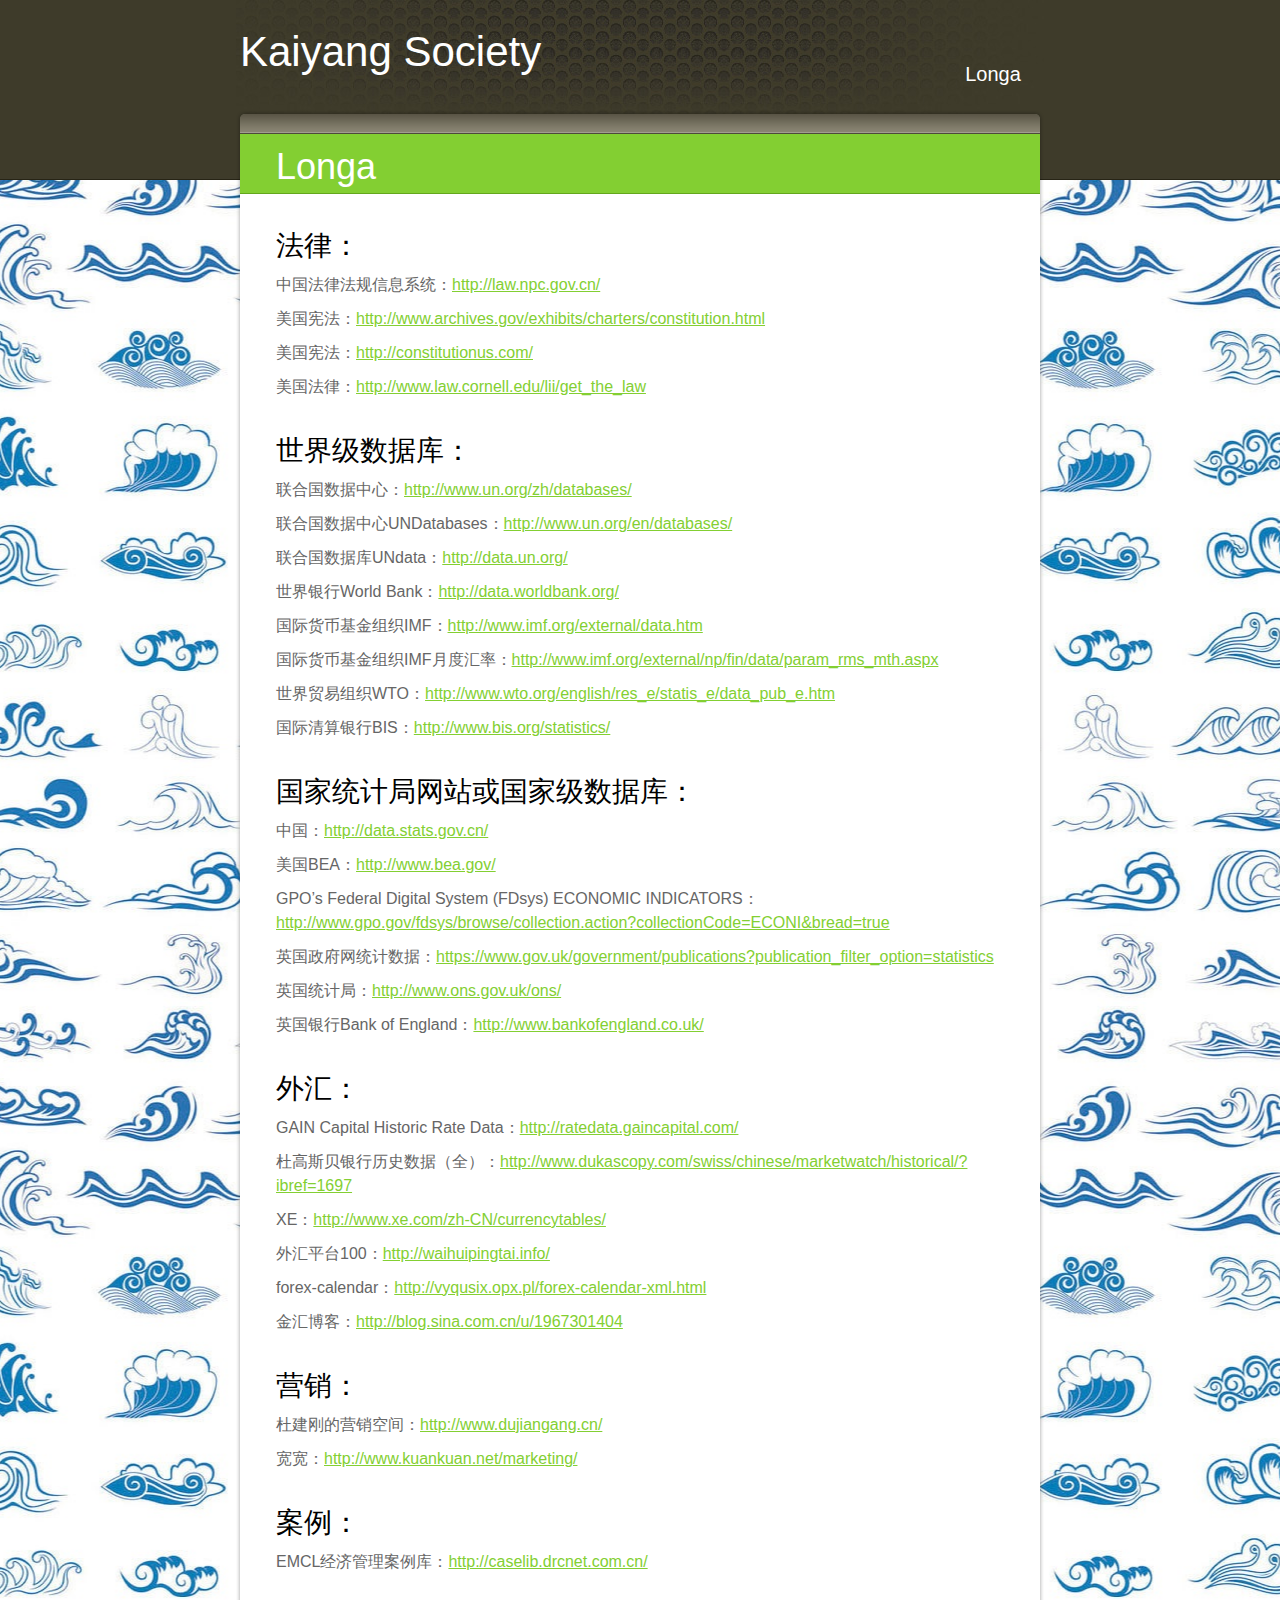
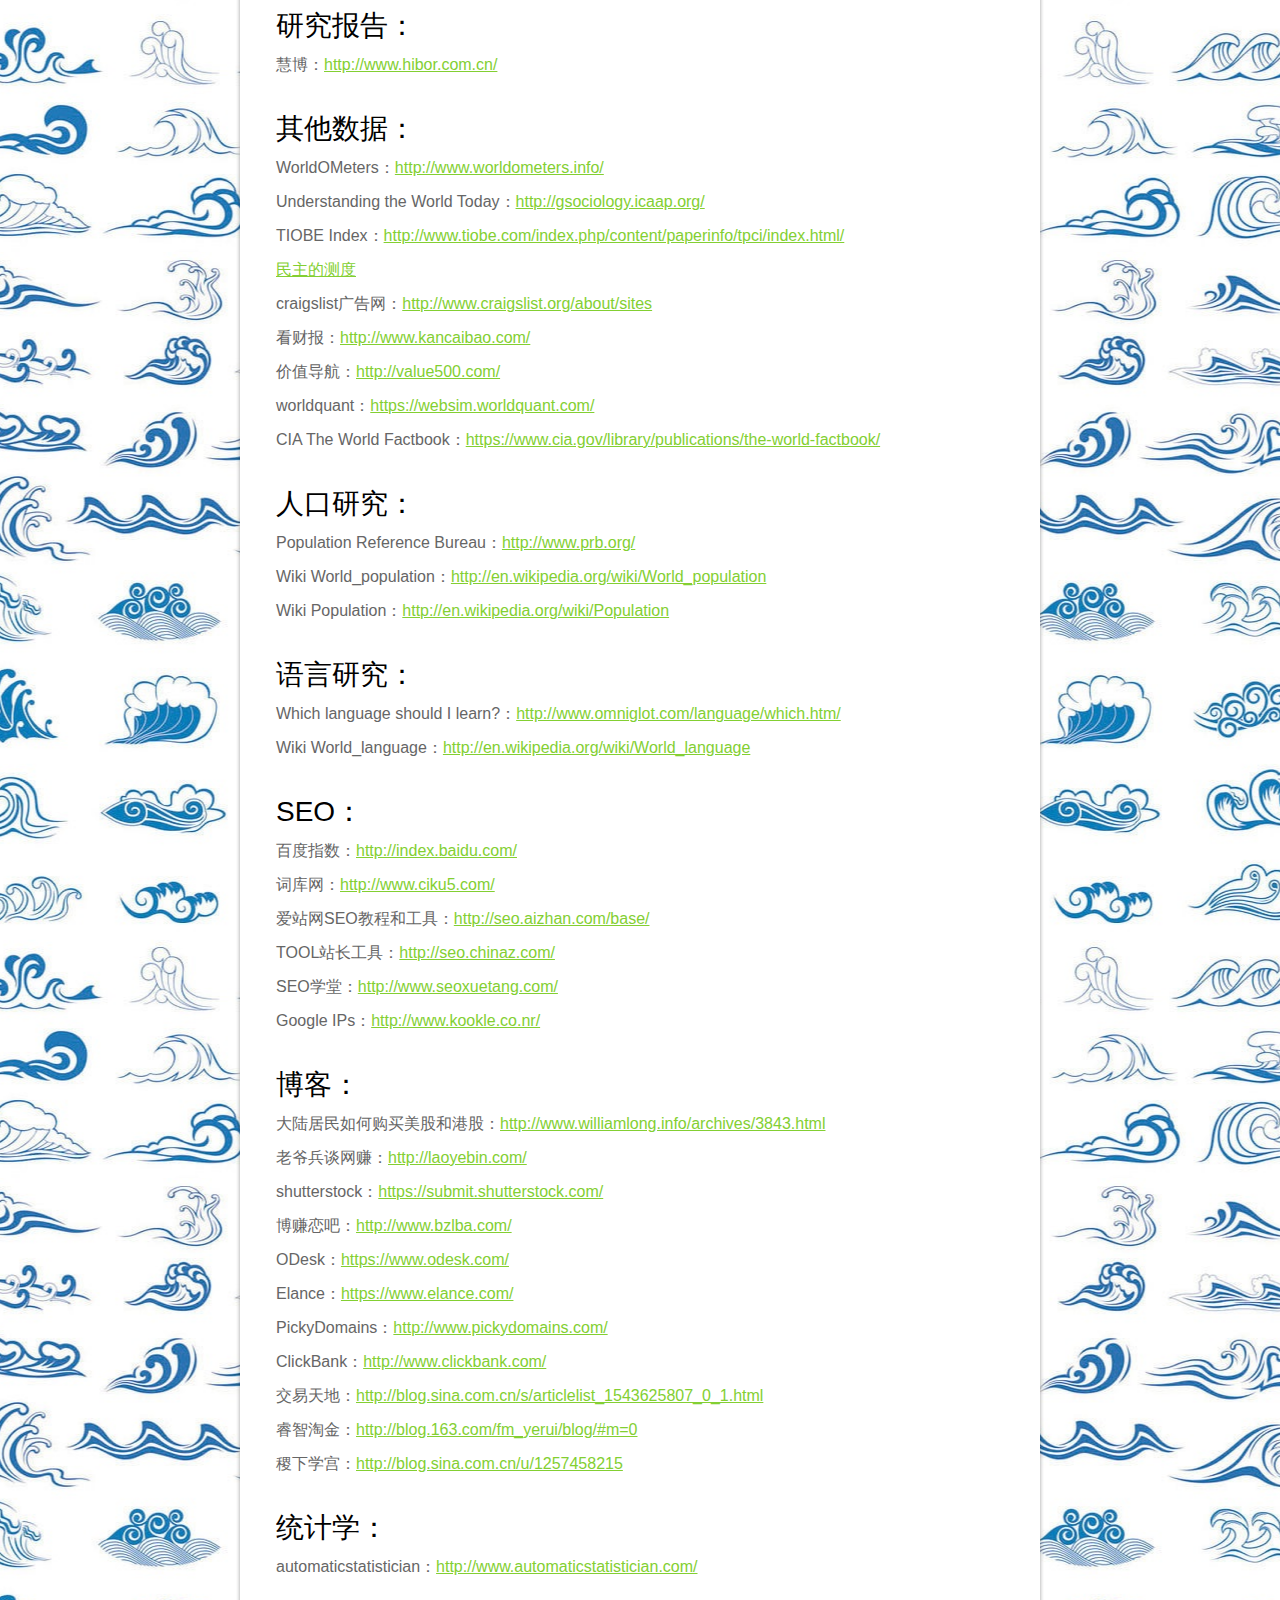
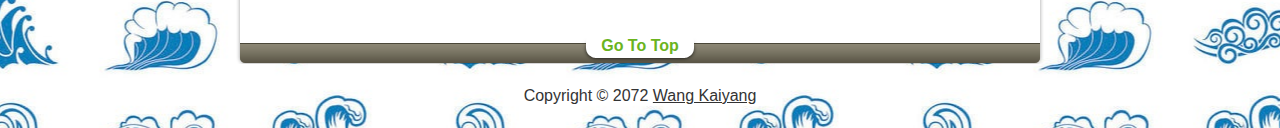
==== society/index.html @ ff24c3ab "BAE的网站" ====
<!DOCTYPE html PUBLIC "-//W3C//DTD XHTML 1.0 Transitional//EN" "http://www.w3.org/TR/xhtml1/DTD/xhtml1-transitional.dtd">
<html xmlns="http://www.w3.org/1999/xhtml">

<head>
	<meta http-equiv="Content-Type" content="text/html; charset=utf-8" />
	<meta name="viewport" content="initial-scale=1">
	
	<link rel="shortcut icon" href="../favicon.ico">
	<title>Kaiyang Society</title>
	<meta name="keywords" content="essence; society; economics; finance; Wang Kaiyang; Caius Asinius Pullus" />
	<meta name="description" content="This page is about essence,especially about what the society is like." />
    <meta name="robots" content="none">  
    <meta name="author" content="none">
	
	<link href="../css/templatemo_style.css" rel="stylesheet" type="text/css" />
	<link href='../fonts/fontsgoogleapis.css' rel='stylesheet' type='text/css'>
</head>

<body>

<span id="top"></span>
<div id="templatemo_body_wrapper">
<div id="templatemo_wrapper">
<div id="templatemo_header">
    <div id="site_title">
        <h1><font color="white">Kaiyang Society</font></h1>
    </div>
    <div id="templatemo_menu">
        <ul>
            <li><a href="#longa">Longa</a></li>
        </ul>
    </div> <!-- end of templatemo_menu -->
</div> <!-- end of header -->
    
<div id="templatemo_main">
        
    <div id="longa" class="content_top"></div>
    <div class="content_box">
        <div class="content_title content_ctf"><h2>Longa</h2></div>
        <div class="content">
		
			<h3>法律：</h3>
			<p>中国法律法规信息系统：<a href="http://law.npc.gov.cn/" target="_blank">http://law.npc.gov.cn/</a></p>
			<p>美国宪法：<a href="http://www.archives.gov/exhibits/charters/constitution.html" target="_blank">http://www.archives.gov/exhibits/charters/constitution.html</a></p>
			<p>美国宪法：<a href="http://constitutionus.com/" target="_blank">http://constitutionus.com/</a></p>
			<p>美国法律：<a href="http://www.law.cornell.edu/lii/get_the_law" target="_blank">http://www.law.cornell.edu/lii/get_the_law</a></p>
			<div class="cleaner h30"></div>
		
			<h3>世界级数据库：</h3>
			<p>联合国数据中心：<a href="http://www.un.org/zh/databases/" target="_blank">http://www.un.org/zh/databases/</a></p>
			<p>联合国数据中心UNDatabases：<a href="http://www.un.org/en/databases/" target="_blank">http://www.un.org/en/databases/</a></p>
			<p>联合国数据库UNdata：<a href="http://data.un.org/" target="_blank">http://data.un.org/</a></p>
            <p>世界银行World Bank：<a href="http://data.worldbank.org/" target="_blank">http://data.worldbank.org/</a></p>
            <p>国际货币基金组织IMF：<a href="http://www.imf.org/external/data.htm" target="_blank">http://www.imf.org/external/data.htm</a></p>
			<p>国际货币基金组织IMF月度汇率：<a href="http://www.imf.org/external/np/fin/data/param_rms_mth.aspx" target="_blank">http://www.imf.org/external/np/fin/data/param_rms_mth.aspx</a></p>
			<p>世界贸易组织WTO：<a href="http://www.wto.org/english/res_e/statis_e/data_pub_e.htm" target="_blank">http://www.wto.org/english/res_e/statis_e/data_pub_e.htm</a></p>
			<p>国际清算银行BIS：<a href="http://www.bis.org/statistics/" target="_blank">http://www.bis.org/statistics/</a></p>
			<div class="cleaner h30"></div>
		
			<h3>国家统计局网站或国家级数据库：</h3>
            <p>中国：<a href="http://data.stats.gov.cn/" target="_blank">http://data.stats.gov.cn/</a></p>
            <p>美国BEA：<a href="http://www.bea.gov/" target="_blank">http://www.bea.gov/</a></p>
			<p>GPO’s Federal Digital System (FDsys) ECONOMIC INDICATORS：<a href="http://www.gpo.gov/fdsys/browse/collection.action?collectionCode=ECONI&bread=true" target="_blank">http://www.gpo.gov/fdsys/browse/collection.action?collectionCode=ECONI&bread=true</a></p>
			<p>英国政府网统计数据：<a href="https://www.gov.uk/government/publications?publication_filter_option=statistics" target="_blank">https://www.gov.uk/government/publications?publication_filter_option=statistics</a></p>
			<p>英国统计局：<a href="http://www.ons.gov.uk/ons/" target="_blank">http://www.ons.gov.uk/ons/</a></p>
			<p>英国银行Bank of England：<a href="http://www.bankofengland.co.uk/" target="_blank">http://www.bankofengland.co.uk/</a></p>
			<div class="cleaner h30"></div>
			
			<h3>外汇：</h3>
			<p>GAIN Capital Historic Rate Data：<a href="http://ratedata.gaincapital.com/" target="_blank">http://ratedata.gaincapital.com/</a></p>
			<p>杜高斯贝银行历史数据（全）：<a href="http://www.dukascopy.com/swiss/chinese/marketwatch/historical/?ibref=1697" target="_blank">http://www.dukascopy.com/swiss/chinese/marketwatch/historical/?ibref=1697</a></p>
			<p>XE：<a href="http://www.xe.com/zh-CN/currencytables/" target="_blank">http://www.xe.com/zh-CN/currencytables/</a></p>
			<p>外汇平台100：<a href="http://waihuipingtai.info/" target="_blank">http://waihuipingtai.info/</a></p>
			<p>forex-calendar：<a href="http://vyqusix.opx.pl/forex-calendar-xml.html" target="_blank">http://vyqusix.opx.pl/forex-calendar-xml.html</a></p>
			<p>金汇博客：<a href="http://blog.sina.com.cn/u/1967301404" target="_blank">http://blog.sina.com.cn/u/1967301404</a></p>
			<div class="cleaner h30"></div>
			
			<h3>营销：</h3>
            <p>杜建刚的营销空间：<a href="http://www.dujiangang.cn/" target="_blank">http://www.dujiangang.cn/</a></p>
			<p>宽宽：<a href="http://www.kuankuan.net/marketing/" target="_blank">http://www.kuankuan.net/marketing/</a></p>
			<div class="cleaner h30"></div>
			
			<h3>案例：</h3>
            <p>EMCL经济管理案例库：<a href="http://caselib.drcnet.com.cn/" target="_blank">http://caselib.drcnet.com.cn/</a></p>
			<div class="cleaner h30"></div>
			
			<h3>研究报告：</h3>
            <p>慧博：<a href="http://www.hibor.com.cn/" target="_blank">http://www.hibor.com.cn/</a></p>
			<div class="cleaner h30"></div>
			
			<h3>其他数据：</h3>
			<p>WorldOMeters：<a href="http://www.worldometers.info/" target="_blank">http://www.worldometers.info/</a></p>
			<p>Understanding the World Today：<a href="http://gsociology.icaap.org/" target="_blank">http://gsociology.icaap.org/</a></p>
            <p>TIOBE Index：<a href="http://www.tiobe.com/index.php/content/paperinfo/tpci/index.html/" target="_blank">http://www.tiobe.com/index.php/content/paperinfo/tpci/index.html/</a></p>
            <p><a href="民主的测度.pdf" target="_blank">民主的测度</a></p>
			<p>craigslist广告网：<a href="http://www.craigslist.org/about/sites" target="_blank">http://www.craigslist.org/about/sites</a></p>
			<p>看财报：<a href="http://www.kancaibao.com/" target="_blank">http://www.kancaibao.com/</a></p>
			<p>价值导航：<a href="http://value500.com/" target="_blank">http://value500.com/</a></p>
			<p>worldquant：<a href="https://websim.worldquant.com/" target="_blank">https://websim.worldquant.com/</a></p>
			<p>CIA The World Factbook：<a href="https://www.cia.gov/library/publications/the-world-factbook/" target="_blank">https://www.cia.gov/library/publications/the-world-factbook/</a></p>
			<div class="cleaner h30"></div>
			
			<h3>人口研究：</h3>
            <p>Population Reference Bureau：<a href="http://www.prb.org/" target="_blank">http://www.prb.org/</a></p>
			<p>Wiki World_population：<a href="http://en.wikipedia.org/wiki/World_population" target="_blank">http://en.wikipedia.org/wiki/World_population</a></p>
			<p>Wiki Population：<a href="http://en.wikipedia.org/wiki/Population" target="_blank">http://en.wikipedia.org/wiki/Population</a></p>
            <div class="cleaner h30"></div>
			
			<h3>语言研究：</h3>
            <p>Which language should I learn?：<a href="http://www.omniglot.com/language/which.htm/" target="_blank">http://www.omniglot.com/language/which.htm/</a></p>
			<p>Wiki World_language：<a href="http://en.wikipedia.org/wiki/World_language" target="_blank">http://en.wikipedia.org/wiki/World_language</a></p>
            <div class="cleaner h30"></div>
			
			<h3>SEO：</h3>
			<p>百度指数：<a href="http://index.baidu.com/" target="_blank">http://index.baidu.com/</a></p>
			<p>词库网：<a href="http://www.ciku5.com/" target="_blank">http://www.ciku5.com/</a></p>
            <p>爱站网SEO教程和工具：<a href="http://seo.aizhan.com/base/" target="_blank">http://seo.aizhan.com/base/</a></p>
			<p>TOOL站长工具：<a href="http://seo.chinaz.com/" target="_blank">http://seo.chinaz.com/</a></p>
			<p>SEO学堂：<a href="http://www.seoxuetang.com/" target="_blank">http://www.seoxuetang.com/</a></p>
			<p>Google IPs：<a href="http://www.kookle.co.nr/" target="_blank">http://www.kookle.co.nr/</a></p>
            <div class="cleaner h30"></div>
			
			<h3>博客：</h3>
			<p>大陆居民如何购买美股和港股：<a href="http://www.williamlong.info/archives/3843.html" target="_blank">http://www.williamlong.info/archives/3843.html</a></p>
			<p>老爷兵谈网赚：<a href="http://laoyebin.com/" target="_blank">http://laoyebin.com/</a></p>
			<p>shutterstock：<a href="https://submit.shutterstock.com/" target="_blank">https://submit.shutterstock.com/</a></p>
			<p>博赚恋吧：<a href="http://www.bzlba.com/" target="_blank">http://www.bzlba.com/</a></p>
			<p>ODesk：<a href="https://www.odesk.com/" target="_blank">https://www.odesk.com/</a></p>
			<p>Elance：<a href="https://www.elance.com/" target="_blank">https://www.elance.com/</a></p>
			<p>PickyDomains：<a href="http://www.pickydomains.com/" target="_blank">http://www.pickydomains.com/</a></p>
			<p>ClickBank：<a href="http://www.clickbank.com/" target="_blank">http://www.clickbank.com/</a></p>
			<p>交易天地：<a href="http://blog.sina.com.cn/s/articlelist_1543625807_0_1.html" target="_blank">http://blog.sina.com.cn/s/articlelist_1543625807_0_1.html</a></p>
			<p>睿智淘金：<a href="http://blog.163.com/fm_yerui/blog/#m=0" target="_blank">http://blog.163.com/fm_yerui/blog/#m=0</a></p>
			<p>稷下学宫：<a href="http://blog.sina.com.cn/u/1257458215" target="_blank">http://blog.sina.com.cn/u/1257458215</a></p>
            <div class="cleaner h30"></div>
			
			<h3>统计学：</h3>
            <p>automaticstatistician：<a href="http://www.automaticstatistician.com/" target="_blank">http://www.automaticstatistician.com/</a></p>
			<div class="cleaner h30"></div>
        </div>
        <div class="content_bottom content_cbf"><a href="#templatemo_header" class="gototop">Go To Top</a></div>
	</div>
        
</div>
    
<div id="templatemo_footer">
    Copyright © 2072 <a href="../index.html">Wang Kaiyang</a><br/>
    <div class="cleaner"></div>
</div>
    
</div> <!-- end of warpper -->
</div> <!-- end of body wrapper -->

<script type="text/javascript">
	var _bdhmProtocol = (("https:" == document.location.protocol) ? " https://" : " http://");
	document.write(unescape("%3Cscript src='" + _bdhmProtocol + "hm.baidu.com/h.js%3F8ddf8c8b7566aaa8b3af0b1ff8f42cae' type='text/javascript'%3E%3C/script%3E"));
</script>
	
</body>

<script type='text/javascript' src='../js/jquery.min.js'></script>
<script type='text/javascript' src='../js/jquery.scrollTo-min.js'></script>
<script type='text/javascript' src='../js/jquery.localscroll-min.js'></script>
<script type="text/javascript">
	$(document).ready(function () {
	$.localScroll();
	});
</script>
	
</html>
---- css/templatemo_style.css ----
/*
CSS Credit: http://www.templatemo.com
*/

body {
	margin: 0;
	padding: 0;
	color: #666;
	font-family: Tahoma, Geneva, sans-serif;
	font-size: 16px;
	line-height: 1.5em; 
	background-color: #d6d0b8;
	background-image: url(../images/templatemo_body.jpg);
	background-repeat: repeat;
	background-position: top center
}

a, a:link, a:visited { color: #83cf32; font-weight: 400; text-decoration: underline; }
a:hover { text-decoration: none; }

p { margin: 0 0 10px 0; padding: 0; }
img { border: none; }
blockquote { font-style: italic; margin: 0 0 0 10px;}
cite { font-weight: bold; color:#83cf32; }
cite span { color: #666; }
em { color: #000; font-weight: 400 }

h1, h2, h3, h4, h5, h6 { color: #000; font-weight: normal;  }
h1 { font-size: 42px; margin: 0 0 20px; padding: 5px 0 }
h2 { font-size: 36px; margin: 0 0 20px; padding: 5px 0 10px 0; color: #fff }
h3 { font-size: 28px; margin: 0 0 15px; padding: 0; }
h4 { font-size: 26px; margin: 0 0 15px; padding: 0; }
h5 { font-size: 24px; margin: 0 0 10px; padding: 0;  }
h6 { font-size: 22px; margin: 0 0 5px; padding: 0; }

.cleaner { clear: both }
.h10 { height: 10px }
.h20 { height: 20px }
.h30 { height: 30px }
.h40 { height: 40px }
.h50 { height: 50px }
.h60 { height: 60px }

.float_l { float: left }
.float_r { float: right }

.image_wrapper { position: relative; display: inline-block; width: 300px; height: 168px; margin: 3px 0 10px 0; }
.image_wrapper img { z-index: 1000; position: absolute; top: 0; left: 0; width: 300px; height: 150px; }
.image_wrapper span {  position: absolute; border: 0; left: 0; width: 300px; height: 168px; background: url(../images/templatemo_image_bg.jpg) no-repeat }

.image_fl { float: left; margin: 3px 20px 0 0 }
.image_fr { float: right; margin: 3px 0 0 20px }

.tmo_list { margin: 20px 0 20px 10px; padding: 0; list-style: none }
.tmo_list li { color:#83cf32; margin: 0; padding: 0 0 5px 15px; background: url(../images/templatemo_list.png) no-repeat scroll 0 4px  }
.tmo_list li a { color: #83cf32; font-weight: normal; font-size: 16px; text-decoration: none }
.tmo_list li a:hover { color: #83cf32; text-decoration: underline }

#templatemo_body_wrapper {
	width: 100%;
	background: url(../images/templatemo_wrapper.jpg) repeat-x top
}

#templatemo_wrapper {
	width: 808px;
	margin: 0 auto;
	background: url(../images/templatemo_header.jpg) top center no-repeat
}

#templatemo_header {
	width: 800px;
	height: 50px;
	padding: 40px 4px 20px;
}

#site_title { float: left; }
#site_title h1 { margin: 0; padding: 0 }
#site_title h1 a { display: block; width: 168px; height: 45px; color: #FFF; font-size: 44px; font-weight: 400; outline: none; text-indent: -10000px; }

/* menu */

#templatemo_menu { float: right; margin-top: 20px; }
#templatemo_menu ul { padding: 0; margin: 0; list-style: none; }
#templatemo_menu ul li { margin: 0; padding: 0; display: inline-block }
#templatemo_menu ul li a {
	float: left;
	display: block;
	width: 94px;
	height: 33px;
	line-height: 29px;
	font-size: 20px;
	color: #fff;	
	margin-left: 2px;
	text-align: center;
	text-decoration: none;
	font-weight: 400;
	outline: none;
}

#templatemo_menu ul li a:hover, #templatemo_menu ul .current {
	color: #000;
	background: url(../images/templatemo_menu_hover.png) no-repeat
}

/* end of menu */

#templatemo_main {
	clear: both;
	width: 808px;
}

.content_box { clear: both; width: 808px; }
.content_title { width: 728px; height: 44px; padding: 40px 40px 0 }
.content_ctf {  background: url(../images/templatemo_ctf.png) }
.content_ct {  background: url(../images/templatemo_ct.png) }
.content { padding: 40px 40px 10px; background: url(../images/templatemo_content.png) repeat-y }
.content_bottom { width: 808px; height: 30px; padding-top: 5px; }
.content_cbf { background: url(../images/templatemo_cbl.png) }
.content_cb { background: url(../images/templatemo_cb.png) }


a.gototop { display: block; width: 108px; margin: 0 auto; text-align: center; color: #6bb41e; font-weight: 700; text-decoration: none }
a.gototop:hover { color: #3f3b2a }
 
.col_w340 { width: 340px }

.post_box { width: 340px; margin-bottom: 30px; padding-bottom: 20px;  }
.post_header { border-top: 3px solid #999; border-bottom: 1px solid #ccc; padding: 5px; margin-bottom: 20px }
.post_box h3 { font-size: 28px; line-height: 34px; margin-bottom: 15px }
.post_box p.post_meta { font-size: 14px; margin-bottom: 0; padding-bottom: 0 }

#gallery { margin: 0; padding: 0 }
#gallery ul { margin: 0; padding: 0}
#gallery ul li { display: block; position: relative; display: inline-block; width: 300px; height: 168px; margin: 0 30px 30px 0 }
#gallery ul img { z-index: 1000; position: absolute; top: 0; left: 0; width: 300px; height: 150px; }
#gallery ul span {  position: absolute; border: 0; left: 0; width: 300px; height: 168px; background: url(../images/templatemo_image_bg.jpg) no-repeat }

#contact_form { padding: 0; width: 300px }
#contact_form form { margin: 0px; padding: 0px; }

#contact_form form .input_field { 
	width: 290px; 
	padding: 5px; 
	color: #666; 
	border: 1px solid #ccc; 
	background: #fff; 
	font-family: Verdana, Geneva, sans-serif;
}

#contact_form form label { display: block; width: 100px; margin-right: 10px; font-size: 22px }

#contact_form form textarea { 
	width: 288px; 
	height: 150px; 
	padding: 5px; 
	color: #666; 
	border: 1px solid #ccc; 
	background: #fff;  
	font-family: Verdana, Geneva, sans-serif;
}

#contact_form form .submit_btn { background: #757160; color: #fff; cursor:pointer; border: 1px solid #534f3e; padding: 5px 10px; }

#templatemo_footer {
	clear: both;
	width: 800px;
	padding: 20px 4px;
	text-align: center;
	color: #333333;
}

#templatemo_footer a { color: #333333 }
---- fonts/fontsgoogleapis.css ----
@font-face {
  font-family: 'Open Sans';
  font-style: normal;
  font-weight: 300;
  src: local('Open Sans Light'), local('OpenSans-Light'), url(http://themes.googleusercontent.com/static/fonts/opensans/v8/DXI1ORHCpsQm3Vp6mXoaTXhCUOGz7vYGh680lGh-uXM.woff) format('woff');
}
@font-face {
  font-family: 'Open Sans';
  font-style: normal;
  font-weight: 400;
  src: local('Open Sans'), local('OpenSans'), url(http://themes.googleusercontent.com/static/fonts/opensans/v8/cJZKeOuBrn4kERxqtaUH3T8E0i7KZn-EPnyo3HZu7kw.woff) format('woff');
}
@font-face {
  font-family: 'Open Sans';
  font-style: normal;
  font-weight: 600;
  src: local('Open Sans Semibold'), local('OpenSans-Semibold'), url(http://themes.googleusercontent.com/static/fonts/opensans/v8/MTP_ySUJH_bn48VBG8sNSnhCUOGz7vYGh680lGh-uXM.woff) format('woff');
}
@font-face {
  font-family: 'Open Sans';
  font-style: normal;
  font-weight: 700;
  src: local('Open Sans Bold'), local('OpenSans-Bold'), url(http://themes.googleusercontent.com/static/fonts/opensans/v8/k3k702ZOKiLJc3WVjuplzHhCUOGz7vYGh680lGh-uXM.woff) format('woff');
}
@font-face {
  font-family: 'Open Sans';
  font-style: normal;
  font-weight: 800;
  src: local('Open Sans Extrabold'), local('OpenSans-Extrabold'), url(http://themes.googleusercontent.com/static/fonts/opensans/v8/EInbV5DfGHOiMmvb1Xr-hnhCUOGz7vYGh680lGh-uXM.woff) format('woff');
}
@font-face {
  font-family: 'Open Sans';
  font-style: italic;
  font-weight: 300;
  src: local('Open Sans Light Italic'), local('OpenSansLight-Italic'), url(http://themes.googleusercontent.com/static/fonts/opensans/v8/PRmiXeptR36kaC0GEAetxh_xHqYgAV9Bl_ZQbYUxnQU.woff) format('woff');
}
@font-face {
  font-family: 'Open Sans';
  font-style: italic;
  font-weight: 400;
  src: local('Open Sans Italic'), local('OpenSans-Italic'), url(http://themes.googleusercontent.com/static/fonts/opensans/v8/xjAJXh38I15wypJXxuGMBobN6UDyHWBl620a-IRfuBk.woff) format('woff');
}
@font-face {
  font-family: 'Open Sans';
  font-style: italic;
  font-weight: 700;
  src: local('Open Sans Bold Italic'), local('OpenSans-BoldItalic'), url(http://themes.googleusercontent.com/static/fonts/opensans/v8/PRmiXeptR36kaC0GEAetxjqR_3kx9_hJXbbyU8S6IN0.woff) format('woff');
}
@font-face {
  font-family: 'Open Sans';
  font-style: italic;
  font-weight: 800;
  src: local('Open Sans Extrabold Italic'), local('OpenSans-ExtraboldItalic'), url(http://themes.googleusercontent.com/static/fonts/opensans/v8/PRmiXeptR36kaC0GEAetxkCDe67GEgBv_HnyvHTfdew.woff) format('woff');
}
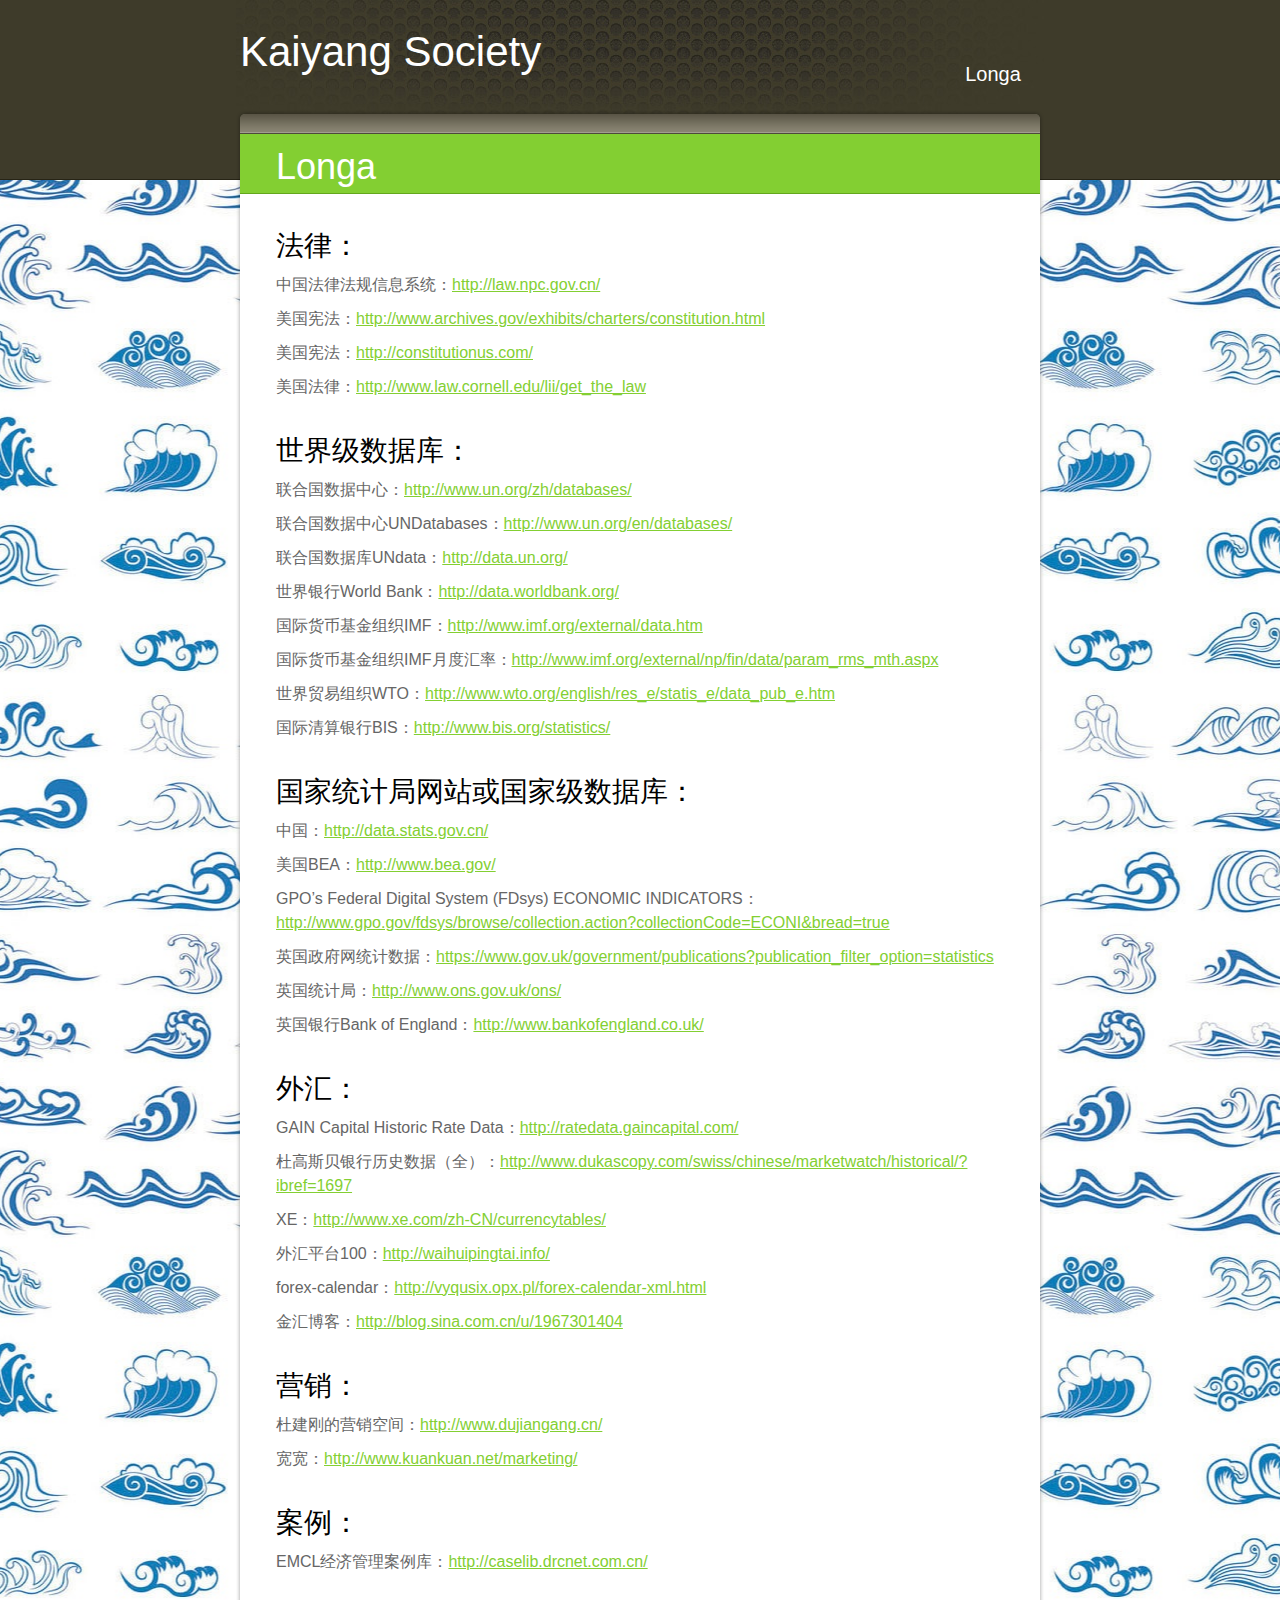
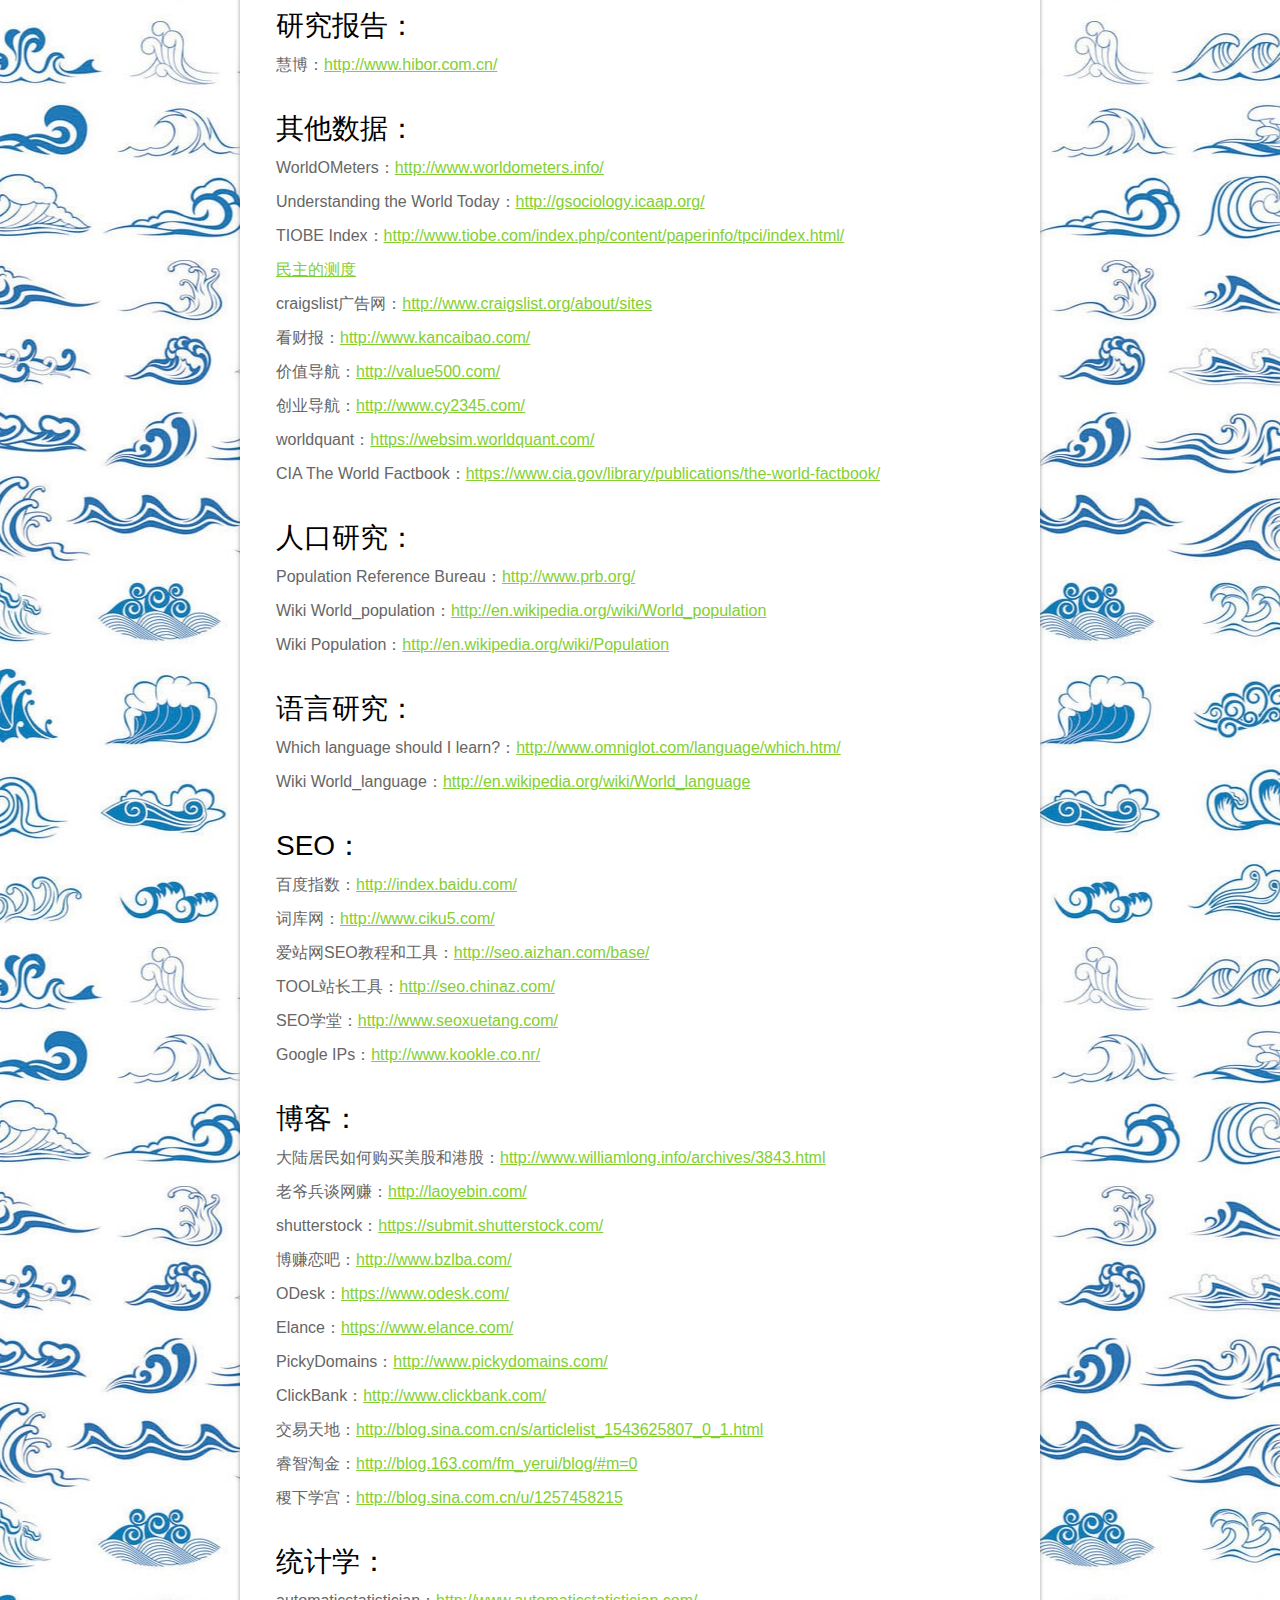
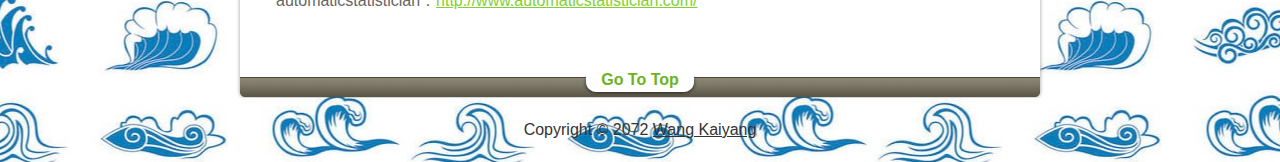
==== commit fd809f08: "添加价值导航" ====
--- a/society/index.html
+++ b/society/index.html
@@ -96,6 +96,7 @@
 			<p>craigslist广告网：<a href="http://www.craigslist.org/about/sites" target="_blank">http://www.craigslist.org/about/sites</a></p>
 			<p>看财报：<a href="http://www.kancaibao.com/" target="_blank">http://www.kancaibao.com/</a></p>
 			<p>价值导航：<a href="http://value500.com/" target="_blank">http://value500.com/</a></p>
+			<p>创业导航：<a href="http://www.cy2345.com/" target="_blank">http://www.cy2345.com/</a></p>
 			<p>worldquant：<a href="https://websim.worldquant.com/" target="_blank">https://websim.worldquant.com/</a></p>
 			<p>CIA The World Factbook：<a href="https://www.cia.gov/library/publications/the-world-factbook/" target="_blank">https://www.cia.gov/library/publications/the-world-factbook/</a></p>
 			<div class="cleaner h30"></div>
--- a/css/templatemo_style.css
+++ b/css/templatemo_style.css
@@ -1,5 +1,5 @@
 /*
-CSS Credit: http://www.templatemo.com
+Modified by Amandus
 */
 
 body {
@@ -15,7 +15,7 @@
 	background-position: top center
 }
 
-a, a:link, a:visited { color: #83cf32; font-weight: 400; text-decoration: underline; }
+a, a:link, a:visited { color: #83cf32; font-weight: normal; text-decoration: underline; }
 a:hover { text-decoration: none; }
 
 p { margin: 0 0 10px 0; padding: 0; }
@@ -50,11 +50,6 @@
 
 .image_fl { float: left; margin: 3px 20px 0 0 }
 .image_fr { float: right; margin: 3px 0 0 20px }
-
-.tmo_list { margin: 20px 0 20px 10px; padding: 0; list-style: none }
-.tmo_list li { color:#83cf32; margin: 0; padding: 0 0 5px 15px; background: url(../images/templatemo_list.png) no-repeat scroll 0 4px  }
-.tmo_list li a { color: #83cf32; font-weight: normal; font-size: 16px; text-decoration: none }
-.tmo_list li a:hover { color: #83cf32; text-decoration: underline }
 
 #templatemo_body_wrapper {
 	width: 100%;
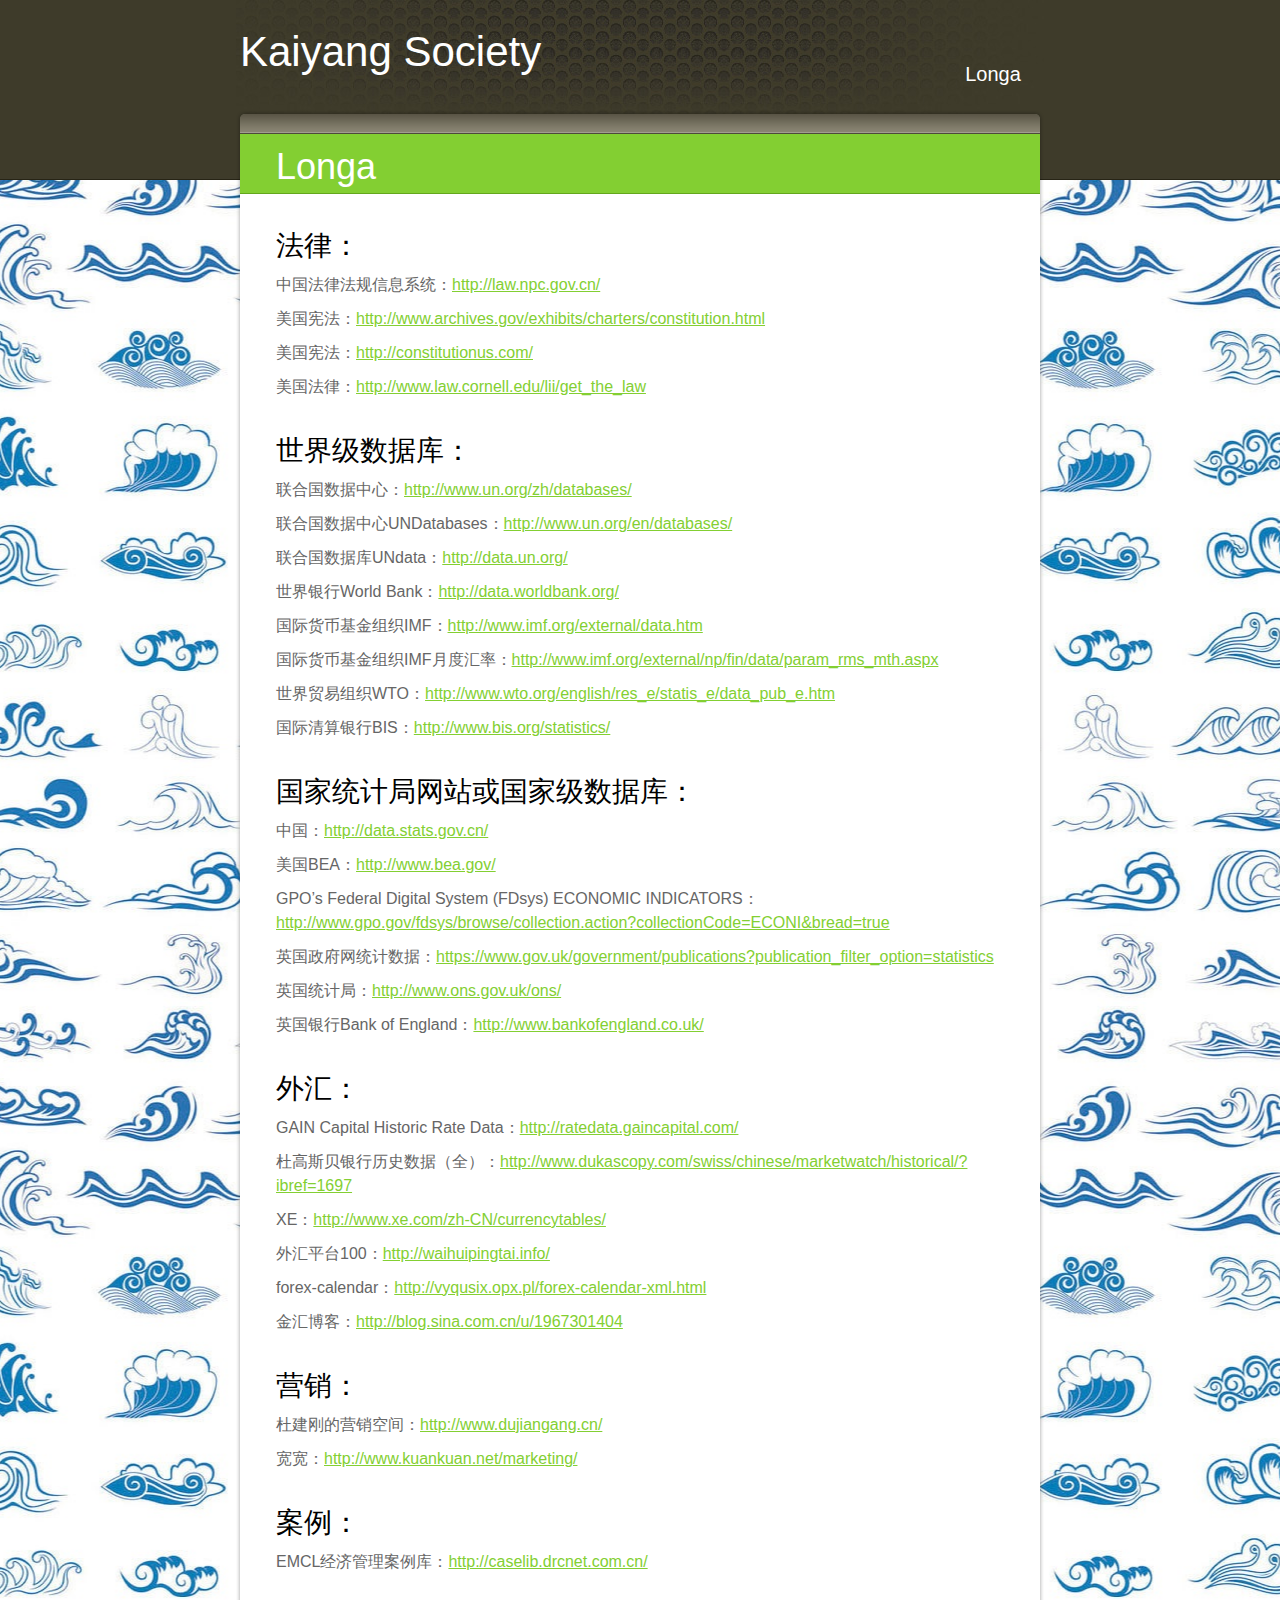
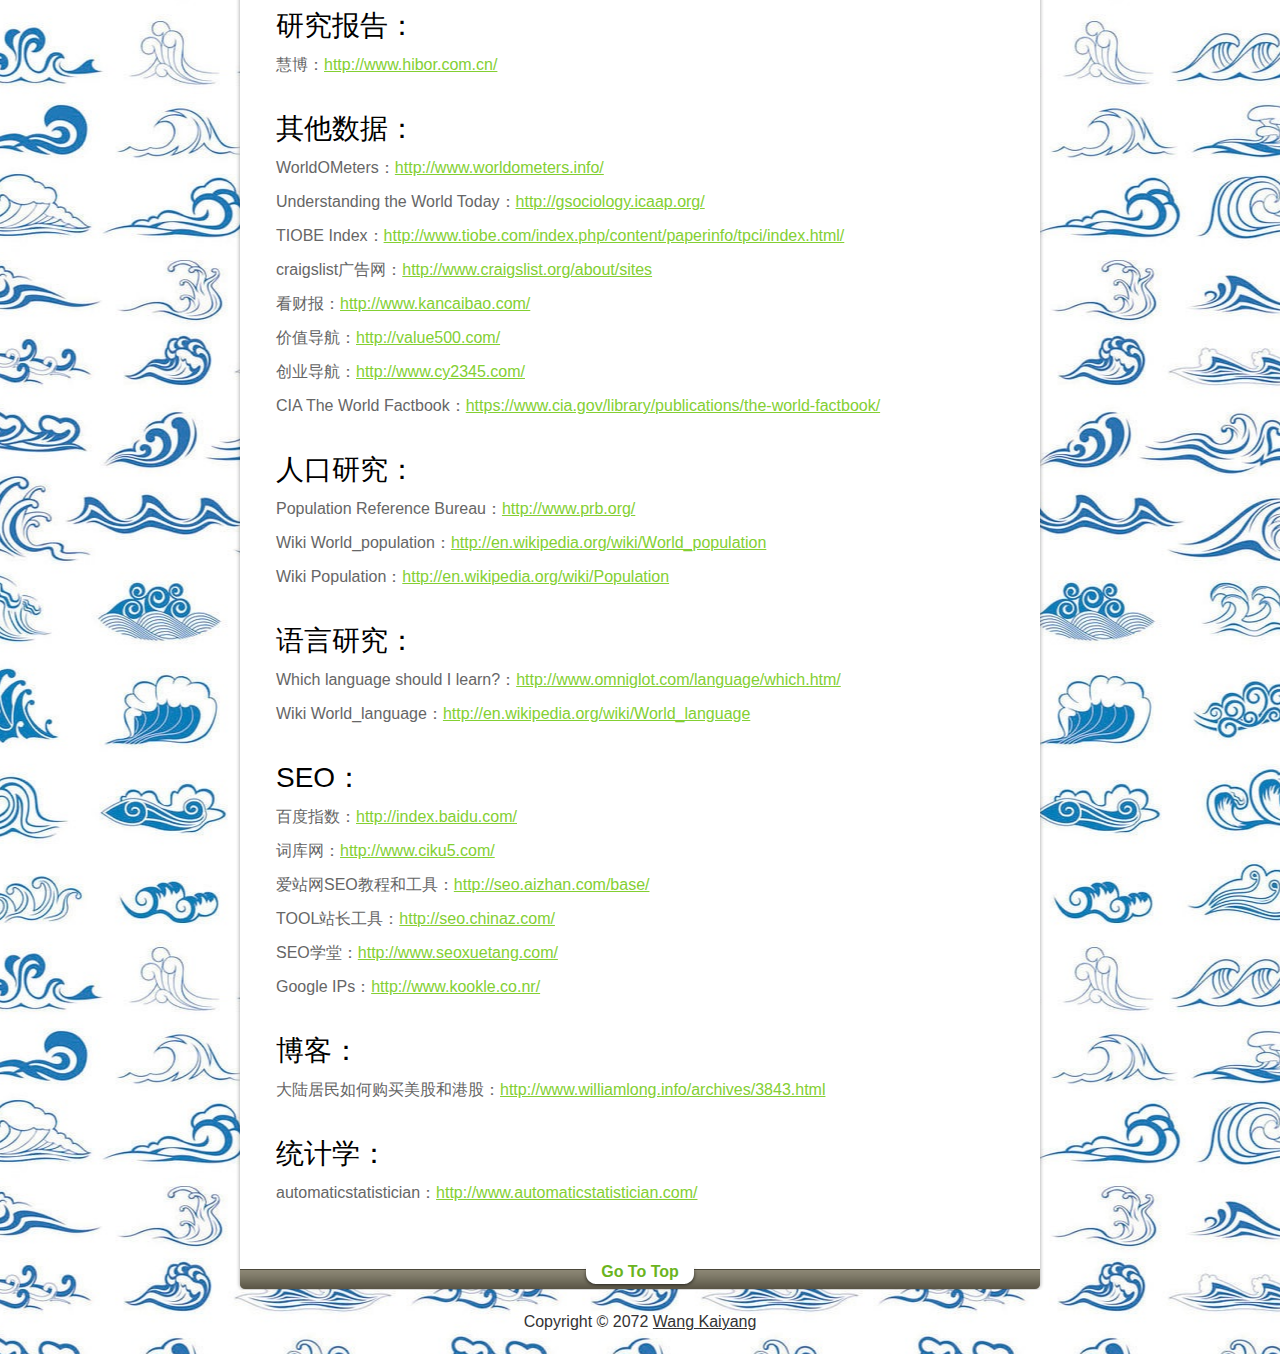
==== commit b476c30a: "删减Society" ====
--- a/society/index.html
+++ b/society/index.html
@@ -92,12 +92,10 @@
 			<p>WorldOMeters：<a href="http://www.worldometers.info/" target="_blank">http://www.worldometers.info/</a></p>
 			<p>Understanding the World Today：<a href="http://gsociology.icaap.org/" target="_blank">http://gsociology.icaap.org/</a></p>
             <p>TIOBE Index：<a href="http://www.tiobe.com/index.php/content/paperinfo/tpci/index.html/" target="_blank">http://www.tiobe.com/index.php/content/paperinfo/tpci/index.html/</a></p>
-            <p><a href="民主的测度.pdf" target="_blank">民主的测度</a></p>
-			<p>craigslist广告网：<a href="http://www.craigslist.org/about/sites" target="_blank">http://www.craigslist.org/about/sites</a></p>
+            <p>craigslist广告网：<a href="http://www.craigslist.org/about/sites" target="_blank">http://www.craigslist.org/about/sites</a></p>
 			<p>看财报：<a href="http://www.kancaibao.com/" target="_blank">http://www.kancaibao.com/</a></p>
 			<p>价值导航：<a href="http://value500.com/" target="_blank">http://value500.com/</a></p>
 			<p>创业导航：<a href="http://www.cy2345.com/" target="_blank">http://www.cy2345.com/</a></p>
-			<p>worldquant：<a href="https://websim.worldquant.com/" target="_blank">https://websim.worldquant.com/</a></p>
 			<p>CIA The World Factbook：<a href="https://www.cia.gov/library/publications/the-world-factbook/" target="_blank">https://www.cia.gov/library/publications/the-world-factbook/</a></p>
 			<div class="cleaner h30"></div>
 			
@@ -123,17 +121,7 @@
 			
 			<h3>博客：</h3>
 			<p>大陆居民如何购买美股和港股：<a href="http://www.williamlong.info/archives/3843.html" target="_blank">http://www.williamlong.info/archives/3843.html</a></p>
-			<p>老爷兵谈网赚：<a href="http://laoyebin.com/" target="_blank">http://laoyebin.com/</a></p>
-			<p>shutterstock：<a href="https://submit.shutterstock.com/" target="_blank">https://submit.shutterstock.com/</a></p>
-			<p>博赚恋吧：<a href="http://www.bzlba.com/" target="_blank">http://www.bzlba.com/</a></p>
-			<p>ODesk：<a href="https://www.odesk.com/" target="_blank">https://www.odesk.com/</a></p>
-			<p>Elance：<a href="https://www.elance.com/" target="_blank">https://www.elance.com/</a></p>
-			<p>PickyDomains：<a href="http://www.pickydomains.com/" target="_blank">http://www.pickydomains.com/</a></p>
-			<p>ClickBank：<a href="http://www.clickbank.com/" target="_blank">http://www.clickbank.com/</a></p>
-			<p>交易天地：<a href="http://blog.sina.com.cn/s/articlelist_1543625807_0_1.html" target="_blank">http://blog.sina.com.cn/s/articlelist_1543625807_0_1.html</a></p>
-			<p>睿智淘金：<a href="http://blog.163.com/fm_yerui/blog/#m=0" target="_blank">http://blog.163.com/fm_yerui/blog/#m=0</a></p>
-			<p>稷下学宫：<a href="http://blog.sina.com.cn/u/1257458215" target="_blank">http://blog.sina.com.cn/u/1257458215</a></p>
-            <div class="cleaner h30"></div>
+			<div class="cleaner h30"></div>
 			
 			<h3>统计学：</h3>
             <p>automaticstatistician：<a href="http://www.automaticstatistician.com/" target="_blank">http://www.automaticstatistician.com/</a></p>
